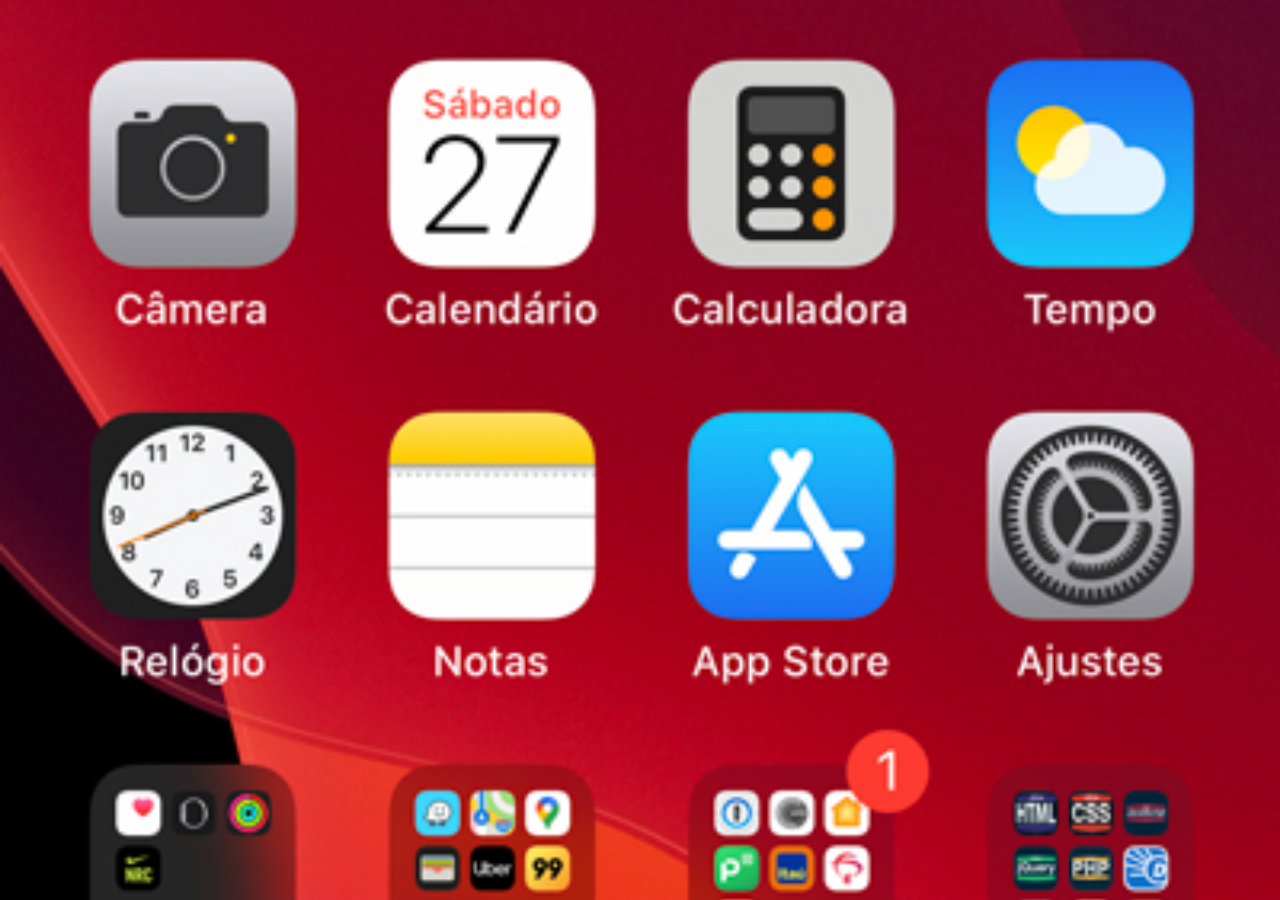
==== home.html @ 533b3522 "criei a tela home" ====
<!DOCTYPE html>
<html lang="pt-br">
<head>
    <meta charset="UTF-8">
    <meta name="viewport" content="width=device-width, initial-scale=1.0">
    <title>Home</title>
</head>
<style>
    *{
        margin: 0px;
        padding: 0px;
    }

    body{
        width: 100vh;
        height: 100vh;
        background: black url('imagens/tela-home.jpg') no-repeat top center;
        background-size: cover;
        overflow: hidden;
    }
</style>
<body>
    
</body>
</html>
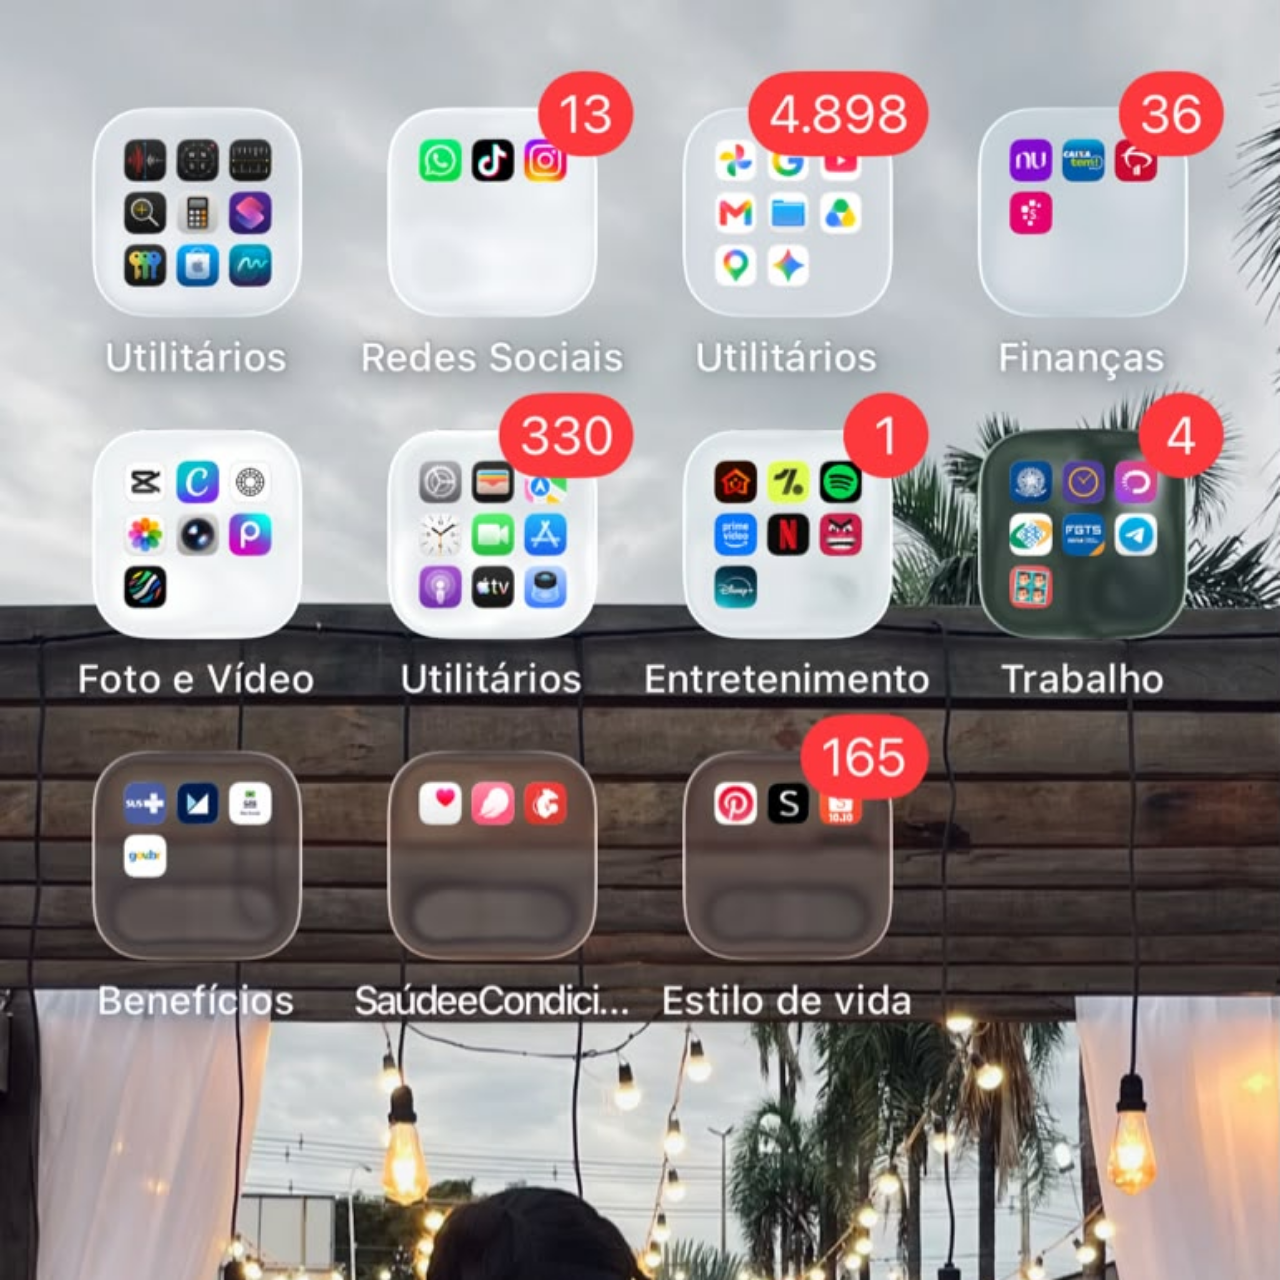
==== commit 5d173a23: "criei a tela do tiktok" ====
--- a/home.html
+++ b/home.html
@@ -12,11 +12,13 @@
     }
 
     body{
-        width: 100vh;
-        height: 100vh;
-        background: black url('imagens/tela-home.jpg') no-repeat top center;
-        background-size: cover;
-        overflow: hidden;
+        width: 100%;
+        height: 100vw;
+        margin: 0px;
+        background: black url('imagens/tela-home\ \(2\).jpeg') no-repeat top center;
+        background-size: 100% auto;
+        background-attachment: scroll;
+        
     }
 </style>
 <body>
